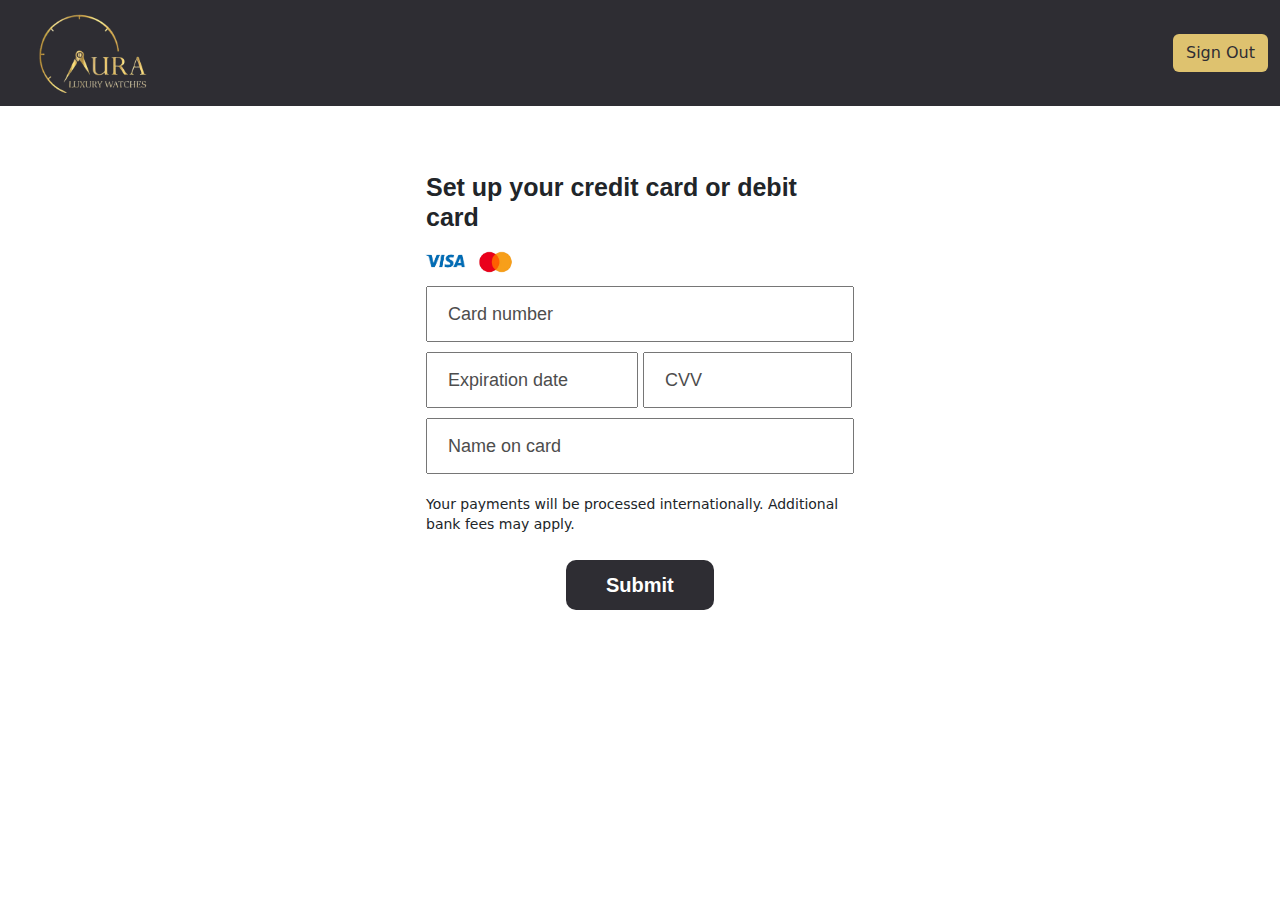
==== buynow.html @ ee907251 "our first semester project" ====
<!doctype html>
<html lang="en">

<head>
    <meta charset="utf-8">
    <meta name="viewport" content="width=device-width, initial-scale=1">
    <title>Aura Watches</title>
    <link href="https://cdn.jsdelivr.net/npm/bootstrap@5.3.3/dist/css/bootstrap.min.css" rel="stylesheet"
        integrity="sha384-QWTKZyjpPEjISv5WaRU9OFeRpok6YctnYmDr5pNlyT2bRjXh0JMhjY6hW+ALEwIH" crossorigin="anonymous">
    <link rel="stylesheet" href="CSS/buynow.css">
</head>

<body>

    <nav class="navbar navbar-expand-md">
        <div class="container-fluid">
            <a class="navbar-brand" href="index.html"><img src="images/without background logo.png" alt="Logo" width="160px"
                    height="80px" class="logo"></a>
            <button class="navbar-toggler" type="button" data-bs-toggle="collapse" data-bs-target="#navbarNav"
                aria-controls="navbarNav" aria-expanded="false" aria-label="Toggle navigation">
                <span class="navbar-toggler-icon"></span>
            </button>
            <div class="collapse navbar-collapse" id="navbarNav">
                <ul class="navbar-nav ms-auto">
                    <a href="" class="btn btn-sign">Sign Out</a>
                </ul>
            </div>
        </div>
    </nav>


    <form>
        <div class="center">
            <div class="box">
                <h1 class="heading">Set up your credit card or debit card</h1>
                <img src="images/visa_card_logo-without-background.png" alt="visa logo" class="visa-logo" width="50px"
                    height="50px" style="object-fit: cover;">
                <img src="images/master-card-logo-without-background.png" alt="master logo" class="master-logo"
                    width="40px" height="30px" style="object-fit: cover;">
                    <br>
                    <input type="text" placeholder="Card number" class="input-cardnumber">
                    <input type="text" placeholder="Expiration date" class="input-expiration">
                    <input type="text" placeholder="CVV" class="input-cvv">
                    <input type="text" placeholder="Name on card" class="input-nameoncard">
                    <p class="paragraph">Your payments will be processed internationally. Additional bank fees may apply.</p>
                    <button class="c-btn">Submit</button>
            </div>
        </div>
    </form>




    <script src="https://cdn.jsdelivr.net/npm/bootstrap@5.3.3/dist/js/bootstrap.bundle.min.js"
        integrity="sha384-YvpcrYf0tY3lHB60NNkmXc5s9fDVZLESaAA55NDzOxhy9GkcIdslK1eN7N6jIeHz"
        crossorigin="anonymous"></script>
</body>

</html>
---- CSS/buynow.css ----
* {
    padding: 0;
    margin: 0;
}

body {
    height: 100vh;
}

:root {
    --darkcolor: #2e2d33;
    --lightcolor: #dec26f;
}

nav {
    background-color: var(--darkcolor);
}

.logo {
    object-fit: cover;
}

.navbar-toggler {
    border-color: var(--lightcolor);
    color: #dec26f !important;
}

.navbar-toggler-icon {
    color: #dec26f !important;
}

.navbar-toggler:focus {
    color: #dec26f;
    box-shadow: none;
}

.btn-sign {
    background-color: #dec26f;
    color: #2e2d33;
    display: flex;
    align-items: center;
    margin-left: 20px;
}

.btn-sign:hover {
    border-color: #dec26f;
    color: #dec26f;
}

.box {
    width: 100%;
    max-width: 460px;
    height: 490px;
    /* border: 1px solid black; */
    margin: 50px auto 0 auto;
    border-radius: 10px;
    padding: 16px;
}

.heading{
    font-family: sans-serif;
    font-size: 25px;
    font-weight: 600;
}

.visa-logo{
    margin-left: -6px;
    margin-top: -4px;
}

.master-logo{
    margin-top: -3px;
}

.input-cardnumber{
    width: 100%;
    height: 56px;
    padding-left: 20px;
}

.input-expiration{
    width: 212px;
    height: 56px;
    padding-left: 20px;
    margin-top: 10px;
}

.input-cvv{
    width: 209px;
    height: 56px;
    padding-left: 20px;
    margin-top: 10px;
}

.input-nameoncard{
    width: 100%;
    height: 56px;
    padding-left: 20px;
    margin-top: 10px;
}

input::placeholder{
    font-size: large;
    font-family: sans-serif;
    color:#4d4d4d;
}

.paragraph{
    margin-top: 20px;
    line-height: 20px;
    font-size: 14px;
}

.c-btn{
    background-color:#2e2d33;
    border: none;
    padding-left: 40px;
    padding-right: 40px;
    padding-top: 10px;
    padding-bottom: 10px;
    border-radius: 10px;
    text-align: center;
    font-size: 20px;
    font-family: sans-serif;
    font-weight: bold;
    color: white;
    margin-top: 10px;
    margin-left: 140px;
}

.c-btn:hover{
    color:#2e2d33;
    background-color: white;
    border: 3px solid #2e2d33;
}
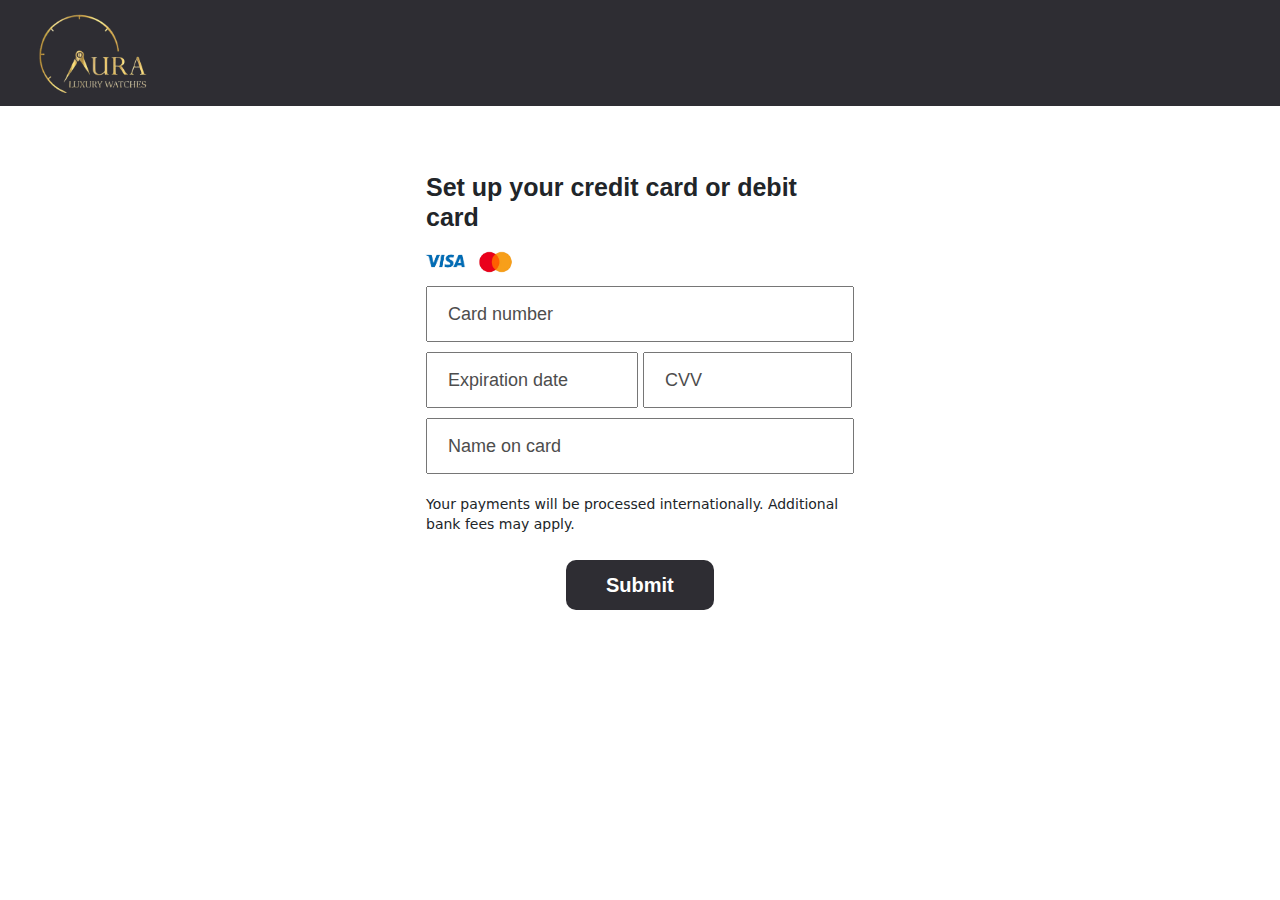
==== commit 3aa4a0bc: "our first group project" ====
--- a/buynow.html
+++ b/buynow.html
@@ -21,9 +21,9 @@
                 <span class="navbar-toggler-icon"></span>
             </button>
             <div class="collapse navbar-collapse" id="navbarNav">
-                <ul class="navbar-nav ms-auto">
+                <!-- <ul class="navbar-nav ms-auto">
                     <a href="" class="btn btn-sign">Sign Out</a>
-                </ul>
+                </ul> -->
             </div>
         </div>
     </nav>
--- a/CSS/buynow.css
+++ b/CSS/buynow.css
@@ -32,19 +32,6 @@
 .navbar-toggler:focus {
     color: #dec26f;
     box-shadow: none;
-}
-
-.btn-sign {
-    background-color: #dec26f;
-    color: #2e2d33;
-    display: flex;
-    align-items: center;
-    margin-left: 20px;
-}
-
-.btn-sign:hover {
-    border-color: #dec26f;
-    color: #dec26f;
 }
 
 .box {
@@ -85,11 +72,65 @@
     margin-top: 10px;
 }
 
+@media screen and (max-width:425px) {
+    .input-expiration{
+        width: 100%;
+        height: 56px;
+        padding-left: 20px;
+        margin-top: 10px;
+    }
+}
+
+@media screen and (max-width:375px) {
+    .input-expiration{
+        width: 100%;
+        height: 56px;
+        padding-left: 20px;
+        margin-top: 10px;
+    }
+}
+
+@media screen and (max-width:320px) {
+    .input-expiration{
+        width: 100%;
+        height: 56px;
+        padding-left: 20px;
+        margin-top: 10px;
+    }
+}
+
 .input-cvv{
     width: 209px;
     height: 56px;
     padding-left: 20px;
     margin-top: 10px;
+}
+
+@media screen and (max-width:425px) {
+    .input-cvv{
+        width: 100%;
+        height: 56px;
+        padding-left: 20px;
+        margin-top: 10px;
+    }
+}
+
+@media screen and (max-width:375px) {
+    .input-cvv{
+        width: 100%;
+        height: 56px;
+        padding-left: 20px;
+        margin-top: 10px;
+    }
+}
+
+@media screen and (max-width:320px) {
+    .input-cvv{
+        width: 100%;
+        height: 56px;
+        padding-left: 20px;
+        margin-top: 10px;
+    }
 }
 
 .input-nameoncard{
@@ -128,8 +169,56 @@
     margin-left: 140px;
 }
 
-.c-btn:hover{
-    color:#2e2d33;
-    background-color: white;
-    border: 3px solid #2e2d33;
-}
+@media screen and (max-width:425px) {
+    .c-btn{
+        background-color:#2e2d33;
+    border: none;
+    padding-left: 40px;
+    padding-right: 40px;
+    padding-top: 10px;
+    padding-bottom: 10px;
+    border-radius: 10px;
+    text-align: center;
+    font-size: 20px;
+    font-family: sans-serif;
+    font-weight: bold;
+    color: white;
+    margin-left: 120px
+    }
+}
+
+@media screen and (max-width:375px) {
+    .c-btn{
+        background-color:#2e2d33;
+    border: none;
+    padding-left: 40px;
+    padding-right: 40px;
+    padding-top: 10px;
+    padding-bottom: 10px;
+    border-radius: 10px;
+    text-align: center;
+    font-size: 20px;
+    font-family: sans-serif;
+    font-weight: bold;
+    color: white;
+    margin-left: 90px
+    }
+}
+
+@media screen and (max-width:320px) {
+    .c-btn{
+        background-color:#2e2d33;
+    border: none;
+    padding-left: 40px;
+    padding-right: 40px;
+    padding-top: 10px;
+    padding-bottom: 10px;
+    border-radius: 10px;
+    text-align: center;
+    font-size: 20px;
+    font-family: sans-serif;
+    font-weight: bold;
+    color: white;
+    margin-left: 70px
+    }
+}